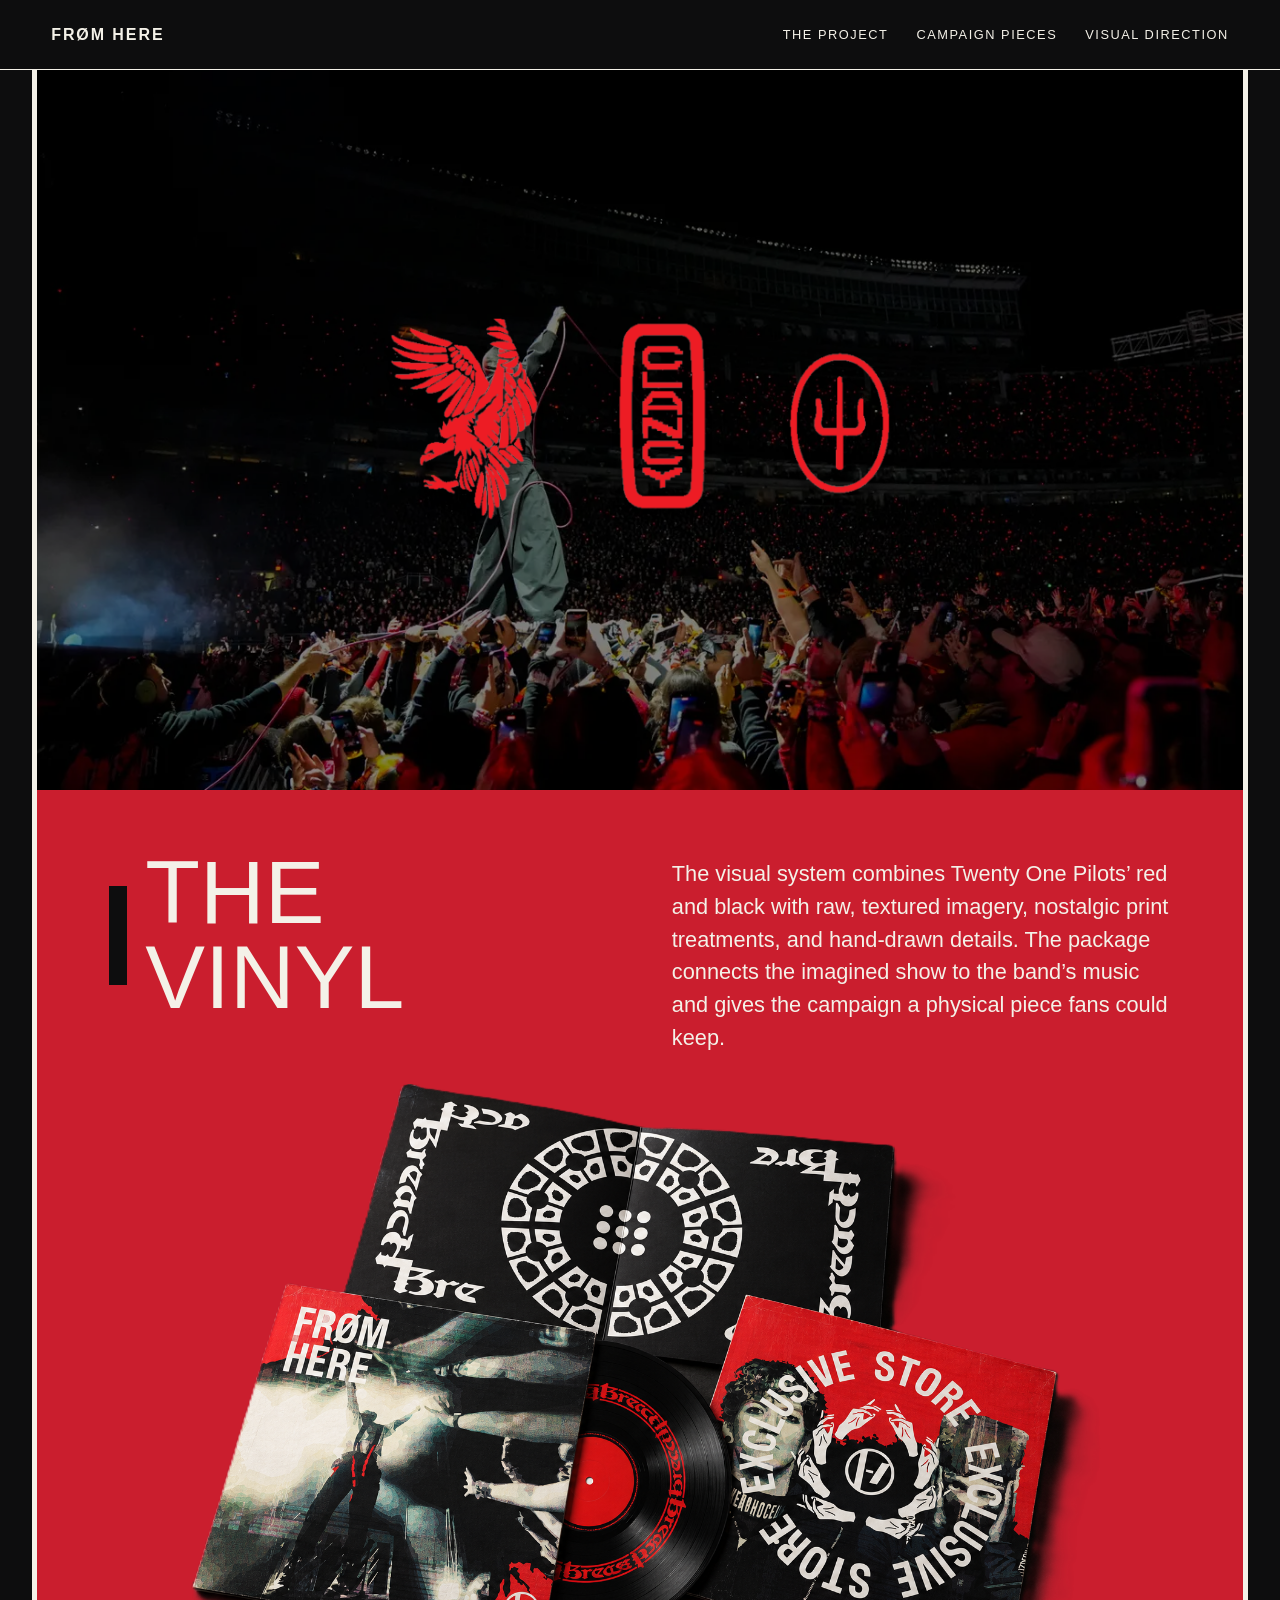
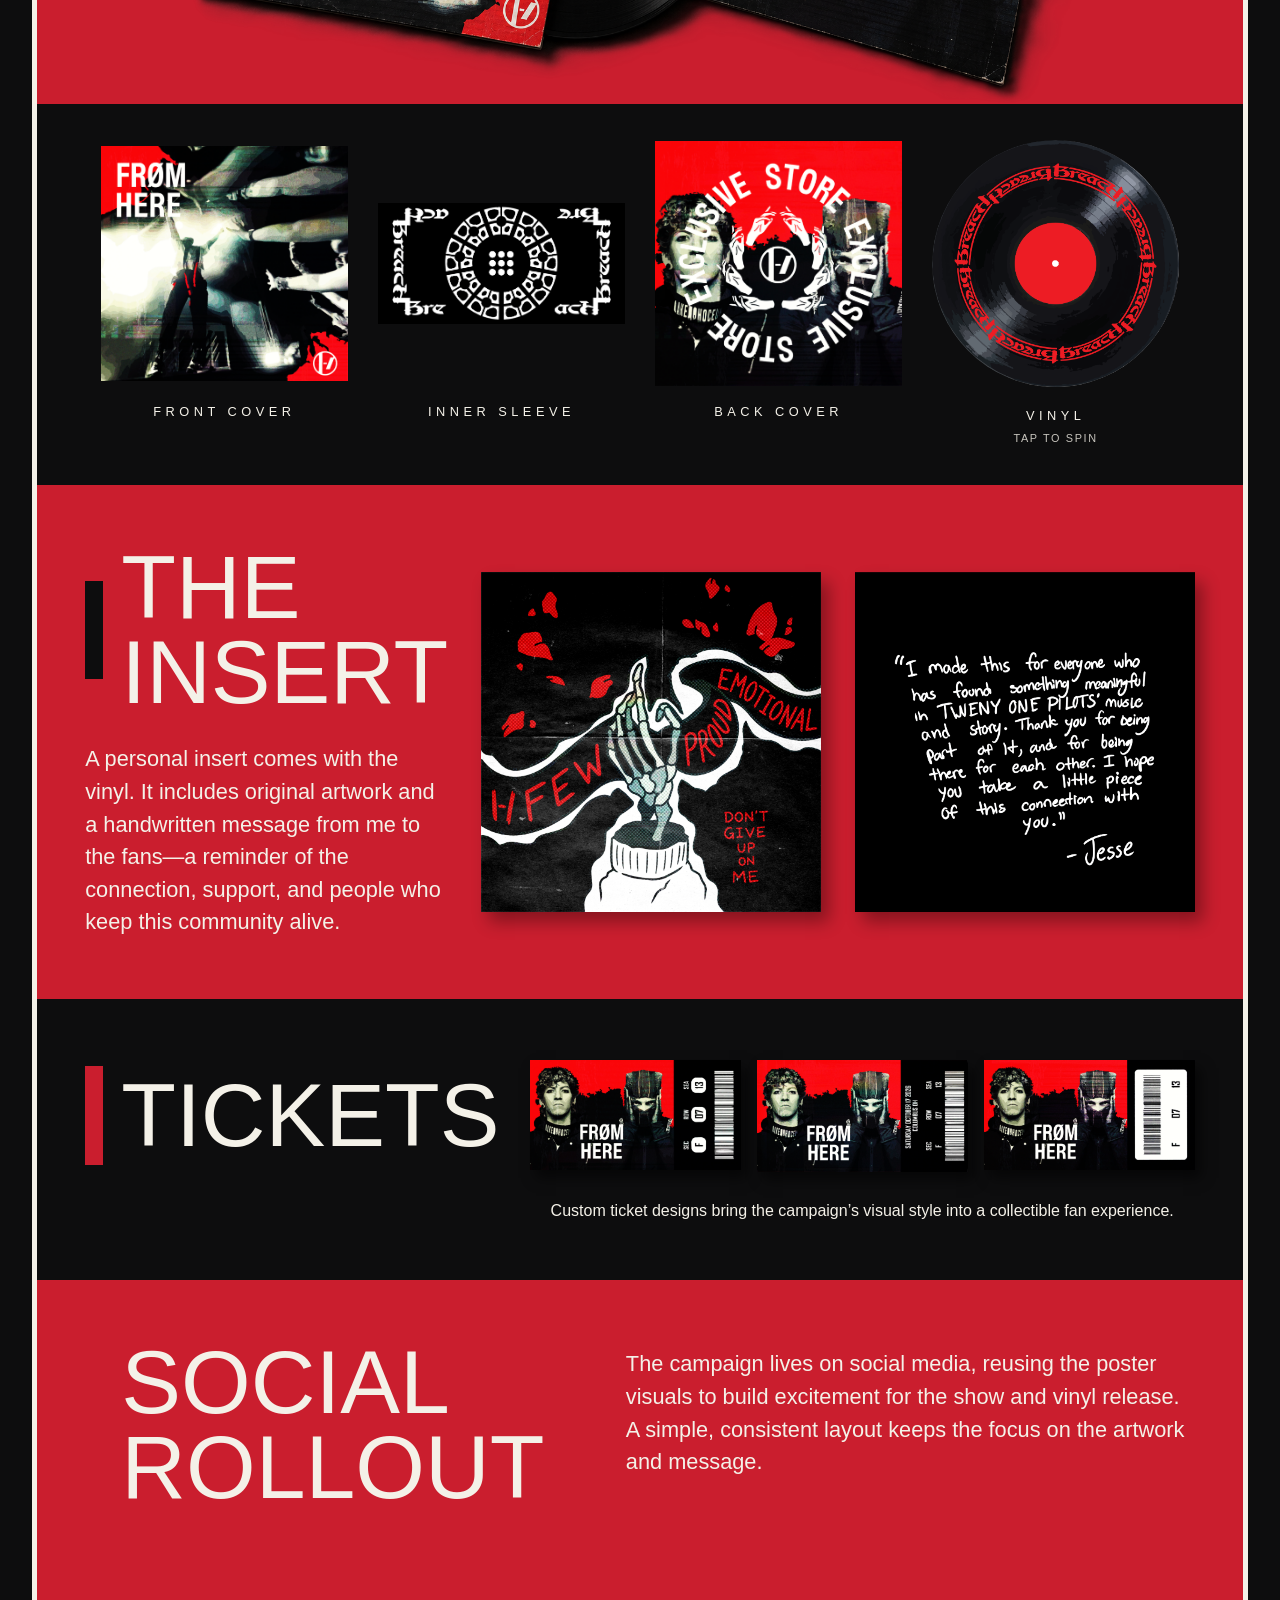
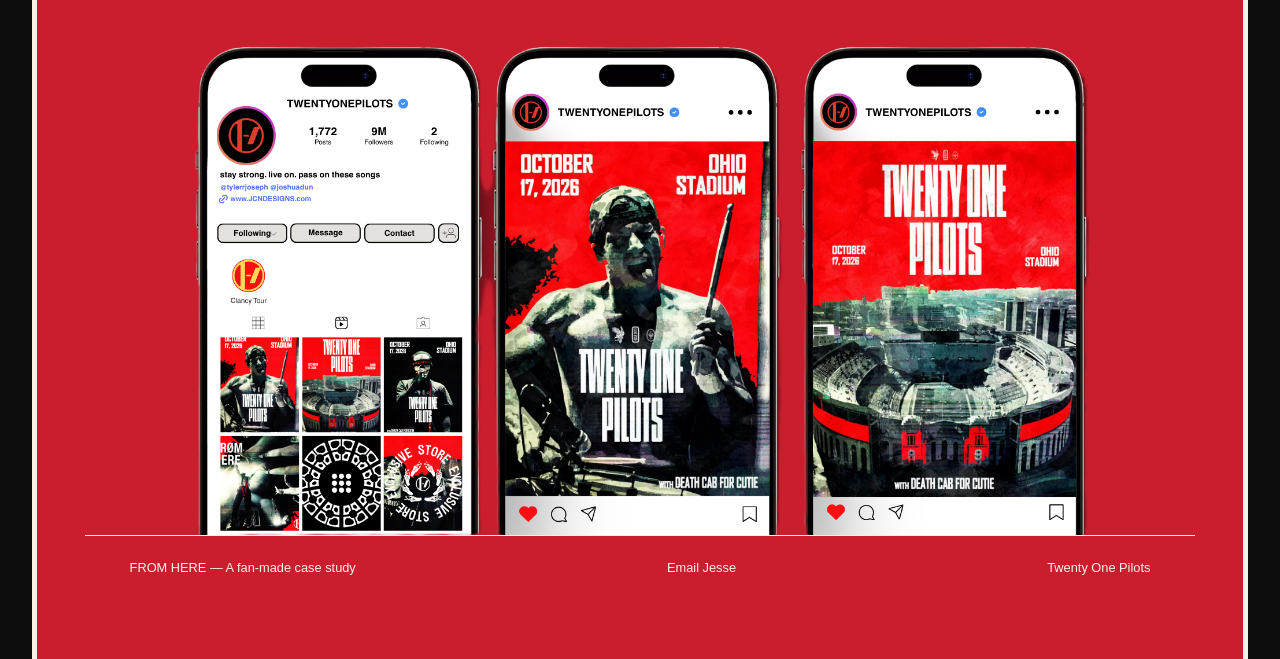
==== page2.html @ 06adb89f "FIRST DRAFT" ====
<!DOCTYPE html>
<html lang="en">
<head>
  <meta charset="UTF-8">
  <meta name="viewport" content="width=device-width, initial-scale=1.0">
  <title>FROM HERE | Campaign Pieces</title>
  <link rel="stylesheet" href="page2.css">
  <script src="page2.js" defer></script>
</head>

<body>
  <header class="site-header">
    <a class="wordmark" href="index.html">FRØM HERE</a>

    <button class="menu-button" aria-expanded="false" aria-controls="main-nav">
      Menu
    </button>

    <nav class="main-nav" id="main-nav" aria-label="Main navigation">
      <a href="index.html">The Project</a>
      <a href="page2.html" aria-current="page">Campaign Pieces</a>
      <a href="page3.html">Visual Direction</a>
    </nav>
  </header>

  <main class="page-frame">

    <!-- Concert image and campaign symbols -->
    <section class="concert-divider" aria-label="Concert campaign artwork">
      <img class="divider-photo"
           src="OH Web Page 2.webp"
           alt="Black-and-white concert crowd and stage">

     <div class="campaign-marks">
  <img src="SYMBOLS.png"
       alt="Three red campaign symbols: a bird, the Clancy mark, and a trident">
      </div>
    </section>

    <!-- Vinyl package -->
    <section class="vinyl-section">
      <div class="vinyl-intro">
        <h1><span></span>The Vinyl</h1>
        <p>
          The visual system combines Twenty One Pilots’ red and black with raw,
          textured imagery, nostalgic print treatments, and hand-drawn details.
          The package connects the imagined show to the band’s music and gives
          the campaign a physical piece fans could keep.
        </p>
      </div>

      <img class="vinyl-hero"
           src="Top Album Mockup.png"
           alt="Mockup of the custom FROM HERE Breach vinyl package">

      <div class="vinyl-details">
        <figure>
          <img src="Album Cover (final edit).png" alt="Front cover of the custom vinyl sleeve">
          <figcaption>Front Cover</figcaption>
        </figure>

        <figure>
          <img src="Inside Album.png" alt="Inner sleeve with the circular campaign mark">
          <figcaption>Inner Sleeve</figcaption>
        </figure>

        <figure>
          <img src="Album Back (final edit).png" alt="Back cover of the vinyl package">
          <figcaption>Back Cover</figcaption>
        </figure>

        <figure class="record-figure">
          <button
            class="record-button"
            id="vinylRecord"
            type="button"
            aria-pressed="false"
            aria-label="Tap to spin the vinyl record">
            <img src="Vinyl Disk NO BG.png" alt="">
          </button>
          <figcaption>Vinyl<br><span>Tap to spin</span></figcaption>
        </figure>
      </div>
    </section>

    <!-- Insert and handwritten note -->
    <section class="insert-section">
      <div class="insert-copy">
        <h2><span></span>The Insert</h2>
        <p>
          A personal insert comes with the vinyl. It includes original artwork
          and a handwritten message from me to the fans—a reminder of the
          connection, support, and people who keep this community alive.
        </p>
      </div>

      <figure>
        <img src="FEWPROUDEMOTIONAL (2).png"
             alt="Hand-drawn insert artwork with skeleton hands and red lettering">
      </figure>

      <figure>
        <img src="Drawing TOP 1.png"
             alt="Handwritten message to fans on a black background">
      </figure>
    </section>

    <!-- Ticket designs -->
    <section class="tickets-section">
      <h2><span></span>Tickets</h2>

      <div class="ticket-gallery">
        <img src="TICKET 1.png" alt="First FROM HERE concert ticket design">
        <img src="TICKET 2.png" alt="Second FROM HERE concert ticket design">
        <img src="TICKET 3.png" alt="Third FROM HERE concert ticket design">
      </div>

      <p class="ticket-caption">
        Custom ticket designs bring the campaign’s visual style into a
        collectible fan experience.
      </p>
    </section>

    <!-- Social media rollout -->
    <section class="social-section">
      <div class="social-heading">
        <h2><span></span>Social Rollout</h2>
        <p>
          The campaign lives on social media, reusing the poster visuals to
          build excitement for the show and vinyl release. A simple, consistent
          layout keeps the focus on the artwork and message.
        </p>
      </div>

     <div class="social-image">
  <img
    src="SOCIAL MOCKUPS.png"
    alt="Three phone mockups showing the FROM HERE social media profile and campaign posts">
</div>

  <footer class="site-footer">
    <span>FROM HERE — A fan-made case study</span>
    <a href="mailto:jcn_designs@gmail.com">Email Jesse</a>
    <a href="https://www.twentyonepilots.com/" target="_blank" rel="noopener">
      Twenty One Pilots
    </a>
  </footer>
</body>
</html>
---- page2.css ----
:root {
  --red: #ca1e2e;
  --black: #0d0d0e;
  --cream: #f4f1e8;
}

* {
  box-sizing: border-box;
}

body {
  margin: 0;
  background: var(--black);
  color: var(--cream);
  font-family: Arial, Helvetica, sans-serif;
}

img {
  display: block;
  max-width: 100%;
}

.site-header {
  min-height: 70px;
  padding: 16px 4%;
  display: flex;
  align-items: center;
  justify-content: space-between;
  gap: 24px;
  background: var(--black);
  border-bottom: 1px solid var(--cream);
}

.wordmark,
.main-nav a {
  color: var(--cream);
  text-decoration: none;
  text-transform: uppercase;
  letter-spacing: 0.12em;
  font-size: 0.8rem;
}

.wordmark {
  font-weight: bold;
  font-size: 1rem;
}

.main-nav {
  display: flex;
  gap: 28px;
}

.main-nav a:hover,
.site-footer a:hover {
  color: var(--red);
}

.menu-button {
  display: none;
}

.page-frame {
  margin: 0 2.5%;
  border-left: 5px solid var(--cream);
  border-right: 5px solid var(--cream);
}

h1,
h2 {
  font-family: Impact, "Arial Narrow", sans-serif;
  font-weight: 400;
  text-transform: uppercase;
  line-height: 0.95;
}

.concert-divider {
  min-height: 80vh;
  position: relative;
  overflow: hidden;
  background: var(--black);
}

.divider-photo {
  width: 100%;
  height: 80vh;
  object-fit: cover;
  filter: brightness(0.55);
}

.campaign-marks {
  position: absolute;
  inset: 0;
  display: flex;
  align-items: center;
  justify-content: center;
  gap: clamp(18px, 7vw, 110px);
  padding: 5%;
}

.campaign-marks img {
  width: clamp(80px, 17vw, 250px);
  max-height: 45vh;
  object-fit: contain;
}

.vinyl-section {
  background: var(--red);
  color: var(--cream);
  padding: 5% 6% 0;
}

.vinyl-intro {
  display: grid;
  grid-template-columns: 1fr 1fr;
  gap: 6%;
  align-items: start;
}

.vinyl-intro h1,
.insert-copy h2,
.tickets-section h2,
.social-heading h2 {
  display: flex;
  align-items: center;
  gap: 18px;
  margin: 0;
  font-size: clamp(3rem, 7vw, 7rem);
}

.vinyl-intro h1 span,
.insert-copy h2 span,
.tickets-section h2 span,
.social-heading h2 span {
  display: inline-block;
  width: 18px;
  height: 1.1em;
  flex: 0 0 18px;
  background: var(--black);
}

.vinyl-intro p,
.insert-copy p,
.social-heading p {
  margin: 8px 0 0;
  font-size: clamp(1rem, 1.7vw, 1.4rem);
  line-height: 1.5;
}

.vinyl-hero {
  width: min(100%, 1100px);
  max-height: 620px;
  object-fit: contain;
  margin: 30px auto 0;
}

.vinyl-details {
  margin: 0 -6.8%;
  padding: 36px 6%;
  background: var(--black);
  display: grid;
  grid-template-columns: repeat(4, 1fr);
  align-items: start;
  gap: 30px;
}

.vinyl-details figure {
  margin: 0;
  text-align: center;
}

.vinyl-details figure > img,
.record-button img {
  width: 100%;
  aspect-ratio: 1;
  object-fit: contain;
}

.vinyl-details figcaption {
  margin-top: 14px;
  text-transform: uppercase;
  letter-spacing: 0.35em;
  font-size: 0.8rem;
  line-height: 1.7;
}

.vinyl-details figcaption span {
  color: #c7c4bd;
  font-size: 0.68rem;
  letter-spacing: 0.15em;
}

.record-button {
  width: 100%;
  padding: 0;
  border: 0;
  background: transparent;
  cursor: pointer;
}

.record-button img {
  border-radius: 50%;
}

.record-button:focus-visible {
  outline: 3px solid var(--cream);
  outline-offset: 6px;
}

.record-button.is-spinning img {
  animation: spin-record 2.4s linear infinite;
}

@keyframes spin-record {
  to {
    transform: rotate(360deg);
  }
}

.insert-section {
  display: grid;
  grid-template-columns: 0.85fr 1fr 1fr;
  gap: 3%;
  padding: 5% 4%;
  background: var(--red);
  align-items: center;
}

.insert-copy p {
  max-width: 420px;
  margin-top: 28px;
}

.insert-section figure {
  margin: 0;
}

.insert-section figure img {
  width: 100%;
  aspect-ratio: 1;
  object-fit: cover;
  box-shadow: 8px 10px 16px #0005;
}

.tickets-section {
  padding: 5% 4%;
  background: var(--black);
  display: grid;
  grid-template-columns: 0.7fr 2fr;
  gap: 30px;
  align-items: center;
}

.tickets-section h2 span,
.social-heading h2 span {
  background: var(--red);
}

.ticket-gallery {
  display: grid;
  grid-template-columns: repeat(3, 1fr);
  gap: 16px;
}

.ticket-gallery img {
  width: 100%;
  box-shadow: 6px 8px 12px #0008;
}

.ticket-caption {
  grid-column: 2;
  margin: 0;
  text-align: center;
  font-size: 1rem;
}

.social-section {
  padding: 5% 4%;
  background: var(--red);
}

.social-heading {
  display: grid;
  grid-template-columns: 1fr 1.2fr;
  gap: 6%;
  align-items: start;
}

.phone-row {
  display: grid;
  grid-template-columns: repeat(3, minmax(0, 1fr));
  gap: 28px;
  max-width: 1400px;
  margin: 38px auto 0;
  align-items: start;
}

.phone {
  margin: 0;
  padding: 10px;
  border: 4px solid #111;
  border-radius: 42px;
  background: #111;
  box-shadow: 10px 14px 20px #0005;
}

.phone img {
  width: 100%;
  border-radius: 30px;
}

.site-footer {
  display: flex;
  flex-wrap: wrap;
  justify-content: space-between;
  gap: 18px;
  padding: 24px 4%;
  border-top: 1px solid var(--cream);
  font-size: 0.8rem;
}

.site-footer a {
  color: var(--cream);
  text-decoration: none;
}

@media (max-width: 750px) {
  .site-header {
    flex-wrap: wrap;
  }

  .menu-button {
    display: block;
    padding: 8px 12px;
    border: 1px solid var(--cream);
    background: transparent;
    color: var(--cream);
    text-transform: uppercase;
  }

  .main-nav {
    display: none;
    width: 100%;
    flex-direction: column;
    gap: 16px;
    padding: 12px 0;
  }

  .main-nav.is-open {
    display: flex;
  }

  .concert-divider,
  .divider-photo {
    min-height: 55vh;
    height: 55vh;
  }

  .vinyl-intro,
  .social-heading {
    grid-template-columns: 1fr;
    gap: 22px;
  }

  .vinyl-details {
    grid-template-columns: repeat(2, 1fr);
  }

  .insert-section {
    grid-template-columns: 1fr 1fr;
  }

  .insert-copy {
    grid-column: 1 / -1;
  }

  .tickets-section {
    grid-template-columns: 1fr;
  }

  .ticket-caption {
    grid-column: 1;
  }

  .social-image {
  max-width: 1500px;
  margin: 38px auto 0;
}

.social-image img {
  display: block;
  width: 100%;
  height: auto;
}

  .phone img {
    border-radius: 18px;
  }

  .site-footer {
    flex-direction: column;
  }
}

@media (max-width: 480px) {
  .insert-section,
  .ticket-gallery {
    grid-template-columns: 1fr;
  }

  .phone-row {
    grid-template-columns: 1fr;
    max-width: 300px;
  }

  .campaign-marks img {
    width: 25%;
  }
}
.campaign-marks img {
  width: min(70vw, 1000px);
  max-height: 60vh;
  object-fit: contain;
}
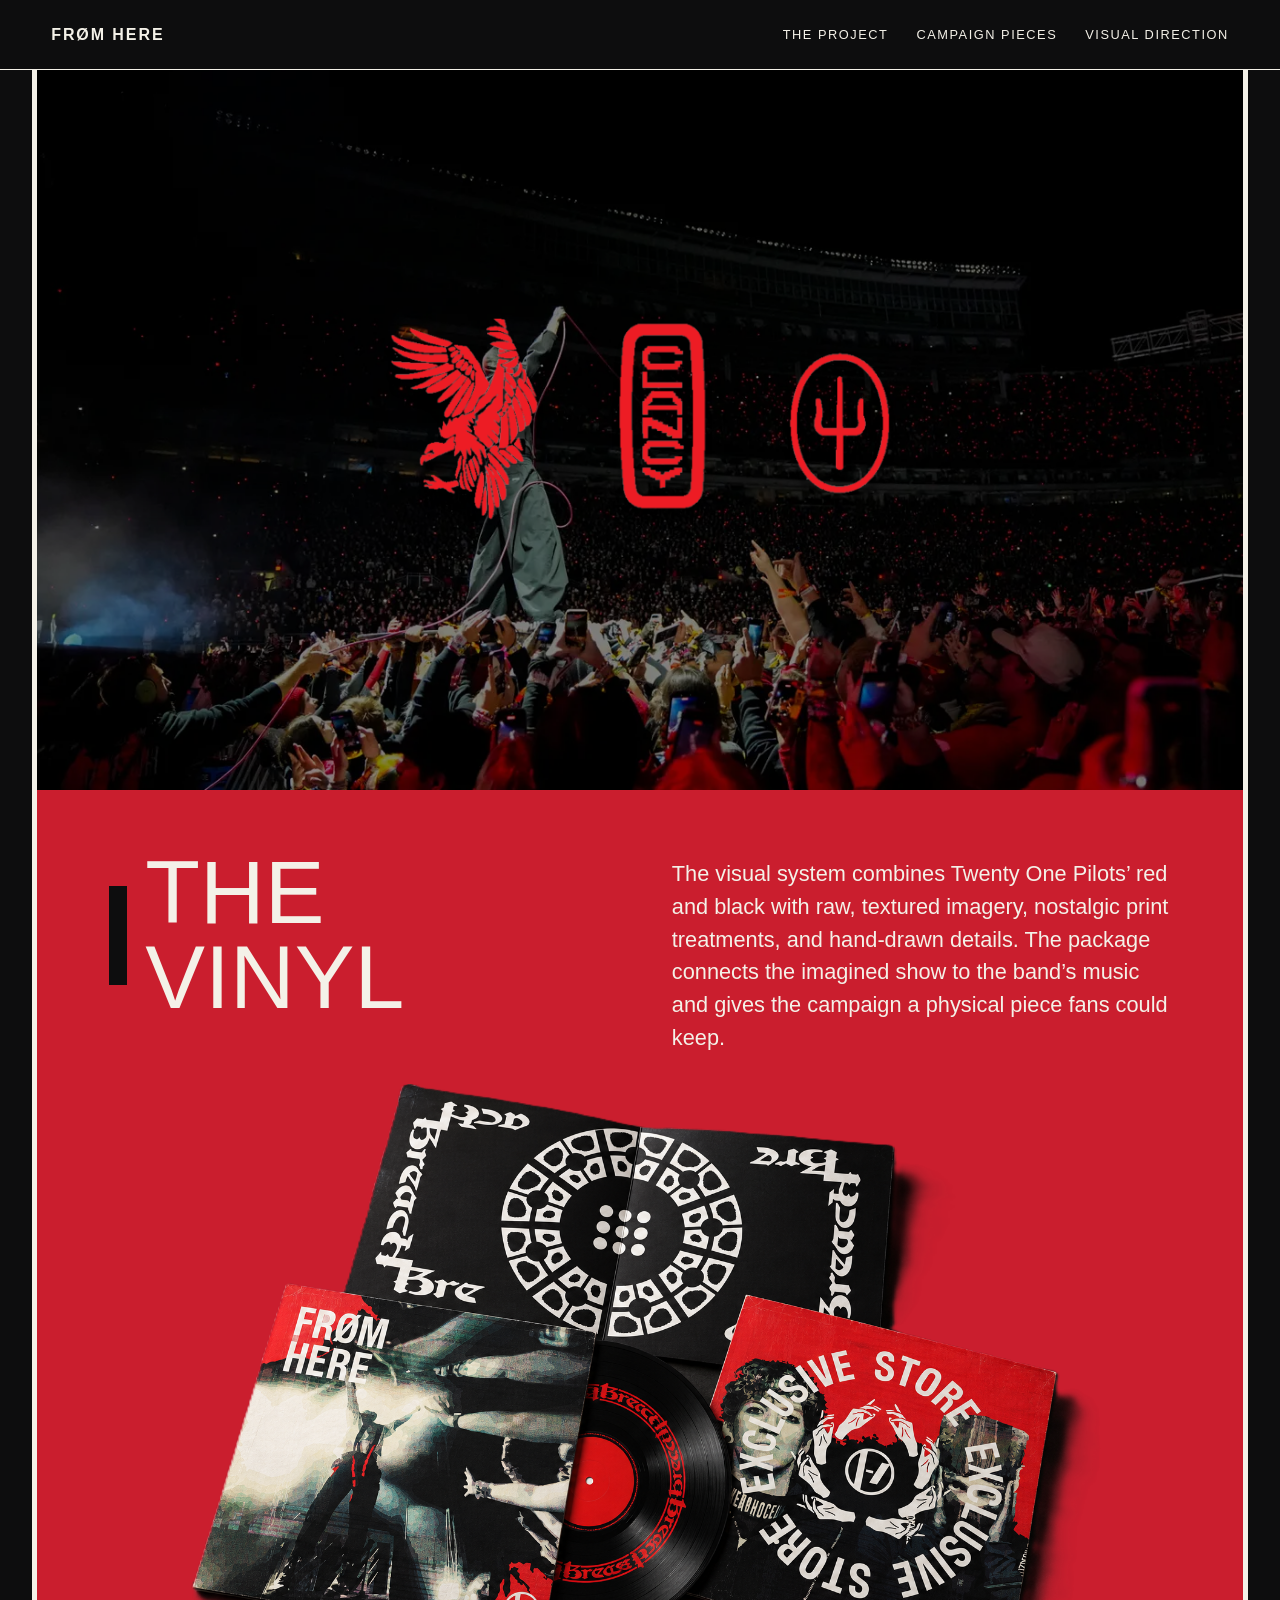
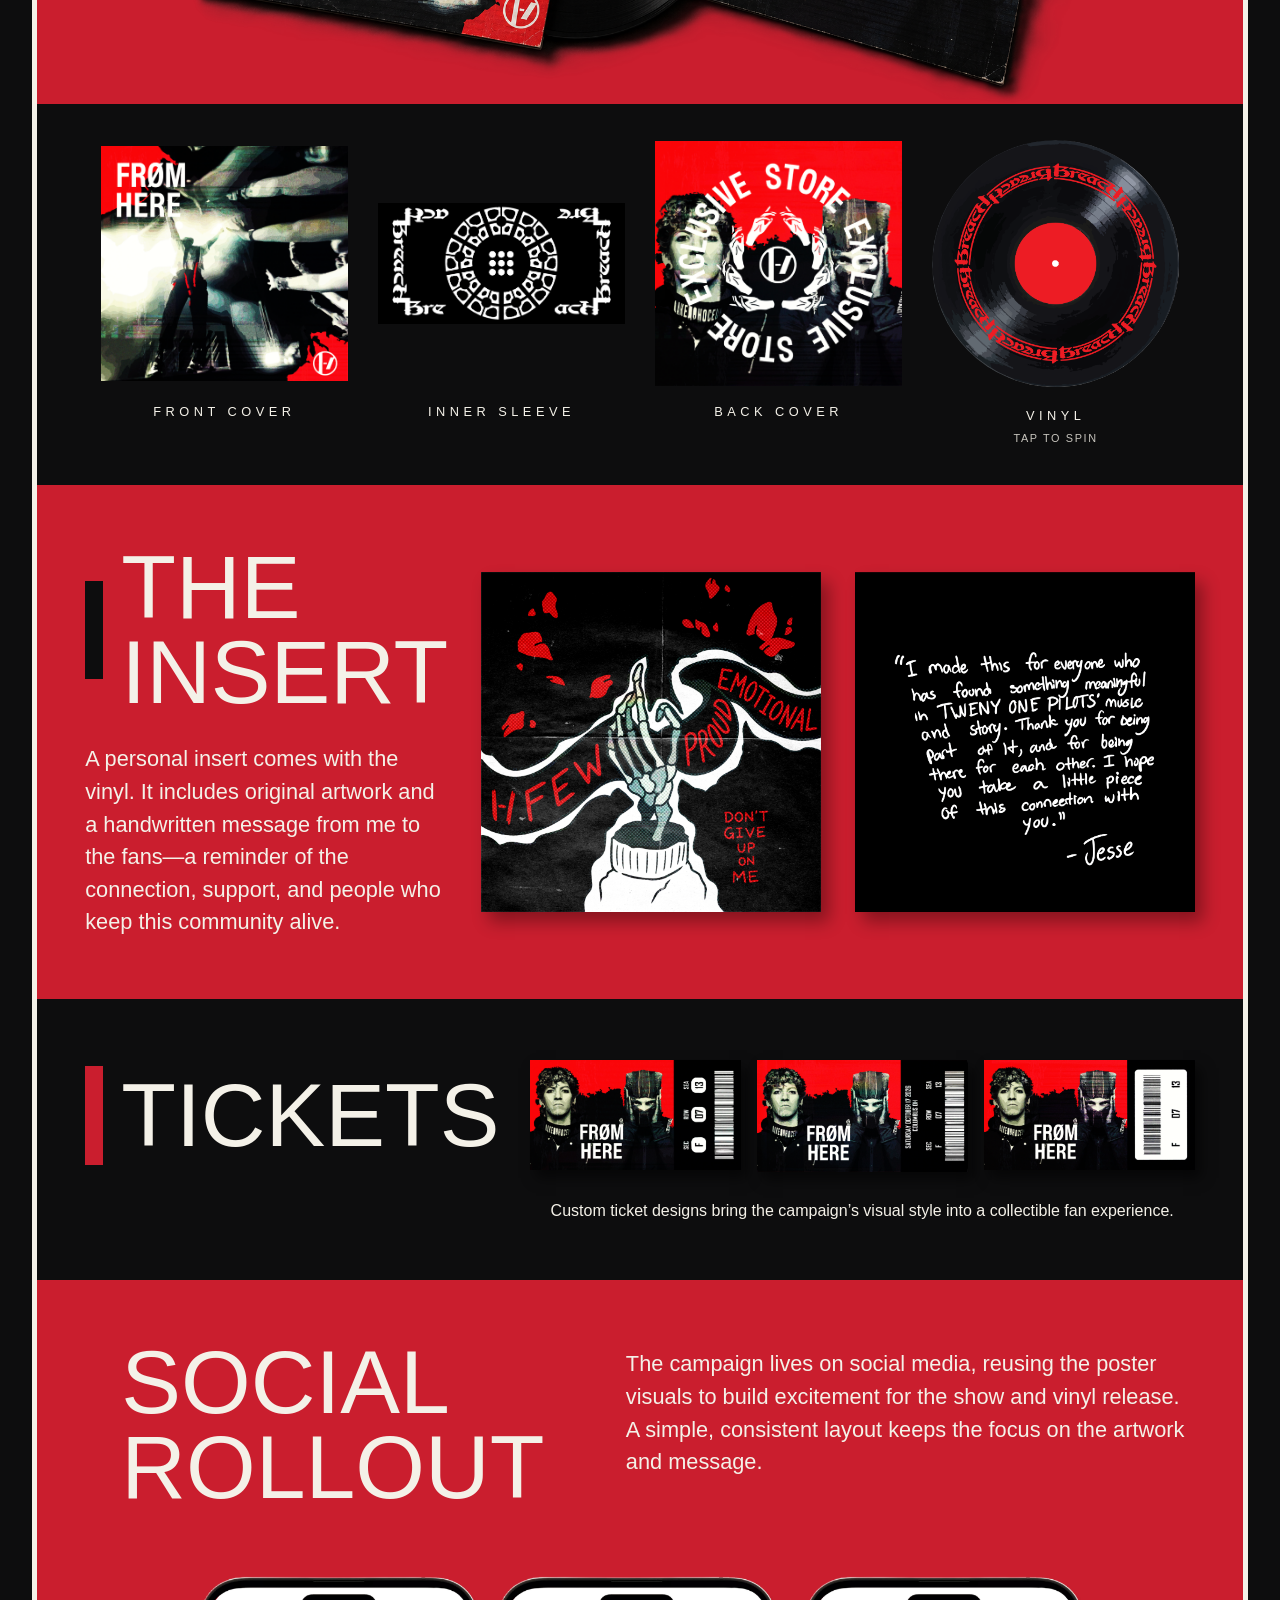
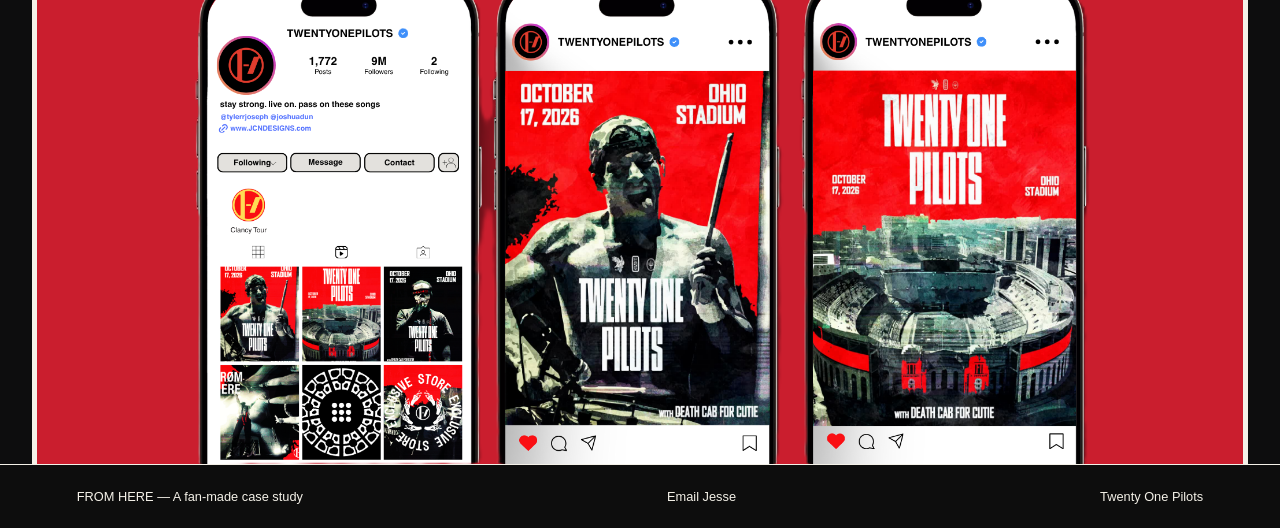
==== commit cbf591aa: "Draft 2" ====
--- a/page2.html
+++ b/page2.html
@@ -121,7 +121,7 @@
       </p>
     </section>
 
-    <!-- Social media rollout -->
+        <!-- Social media rollout -->
     <section class="social-section">
       <div class="social-heading">
         <h2><span></span>Social Rollout</h2>
@@ -132,11 +132,14 @@
         </p>
       </div>
 
-     <div class="social-image">
-  <img
-    src="SOCIAL MOCKUPS.png"
-    alt="Three phone mockups showing the FROM HERE social media profile and campaign posts">
-</div>
+      <div class="social-image">
+        <img
+          src="SOCIAL MOCKUPS.png"
+          alt="Three phone mockups showing the FROM HERE social media profile and campaign posts"
+        >
+      </div>
+    </section>
+  </main>
 
   <footer class="site-footer">
     <span>FROM HERE — A fan-made case study</span>
--- a/page2.css
+++ b/page2.css
@@ -420,4 +420,83 @@
   width: min(70vw, 1000px);
   max-height: 60vh;
   object-fit: contain;
+}
+.social-section {
+  padding-bottom: 0;
+}
+
+.social-heading {
+  margin-bottom: 16px;
+  padding-bottom: 0;
+}
+
+.social-image {
+  margin: 0;
+  padding: 0;
+  line-height: 0;
+}
+
+.social-image img {
+  display: block;
+  width: 100%;
+  height: auto;
+  margin: 0;
+  border: 0;
+  box-shadow: none;
+}
+
+.site-footer {
+  display: flex;
+  justify-content: space-between;
+  align-items: center;
+  gap: 20px;
+  box-sizing: border-box;
+  width: 100%;
+  margin: 0;
+  padding: 24px 6%;
+  background: #0d0d0d;
+  color: #f4f1e8;
+}
+
+.site-footer a {
+  color: #f4f1e8;
+}
+
+.social-section {
+  display: flex !important;
+  flex-direction: column !important;
+  gap: 16px !important;
+  height: auto !important;
+  min-height: 0 !important;
+}
+
+.social-heading,
+.social-image {
+  margin: 0 !important;
+  padding: 0 !important;
+}
+
+.social-image {
+  height: min(700px, 42vw) !important;
+  overflow: hidden;
+}
+
+.social-image img {
+  display: block;
+  width: 100% !important;
+  height: 100% !important;
+  object-fit: cover !important;
+  object-position: center bottom !important;
+}
+
+@media (max-width: 700px) {
+  .social-image {
+    height: auto !important;
+    overflow: visible;
+  }
+
+  .social-image img {
+    height: auto !important;
+    object-fit: contain !important;
+  }
 }
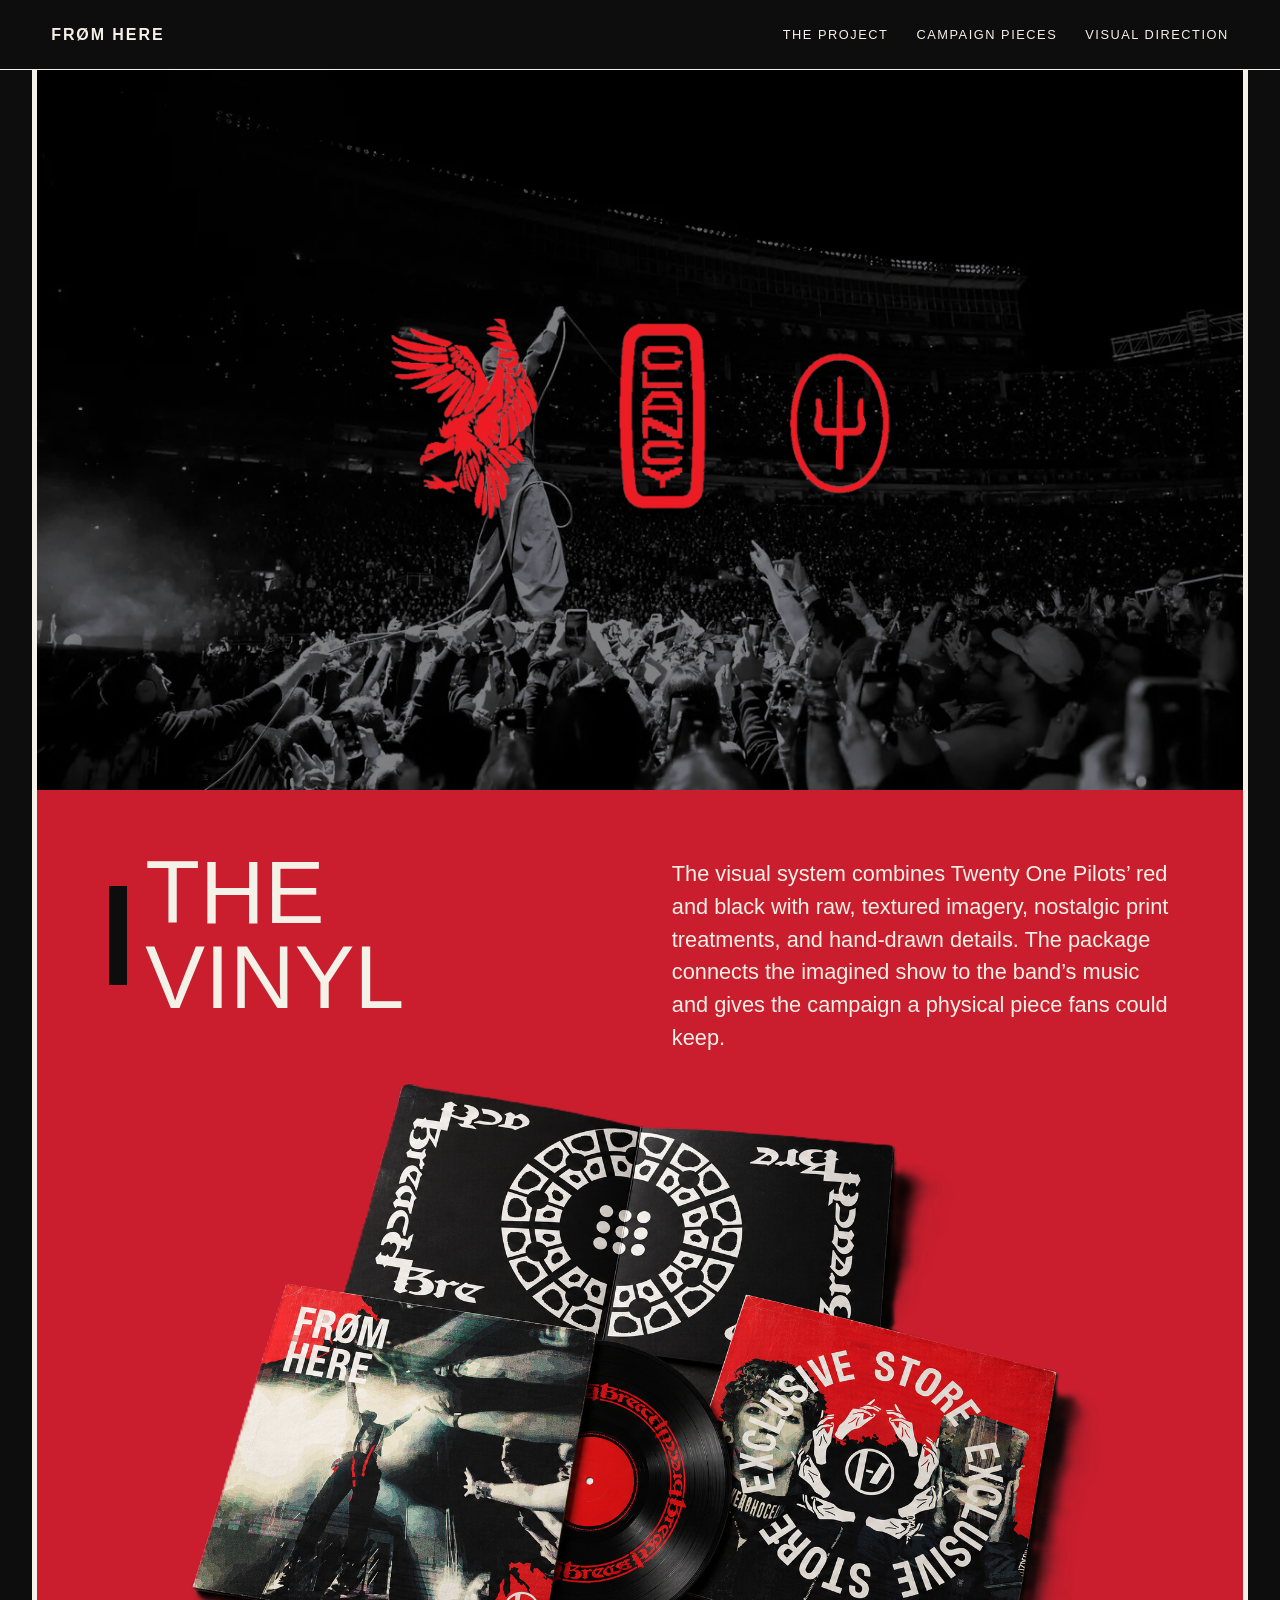
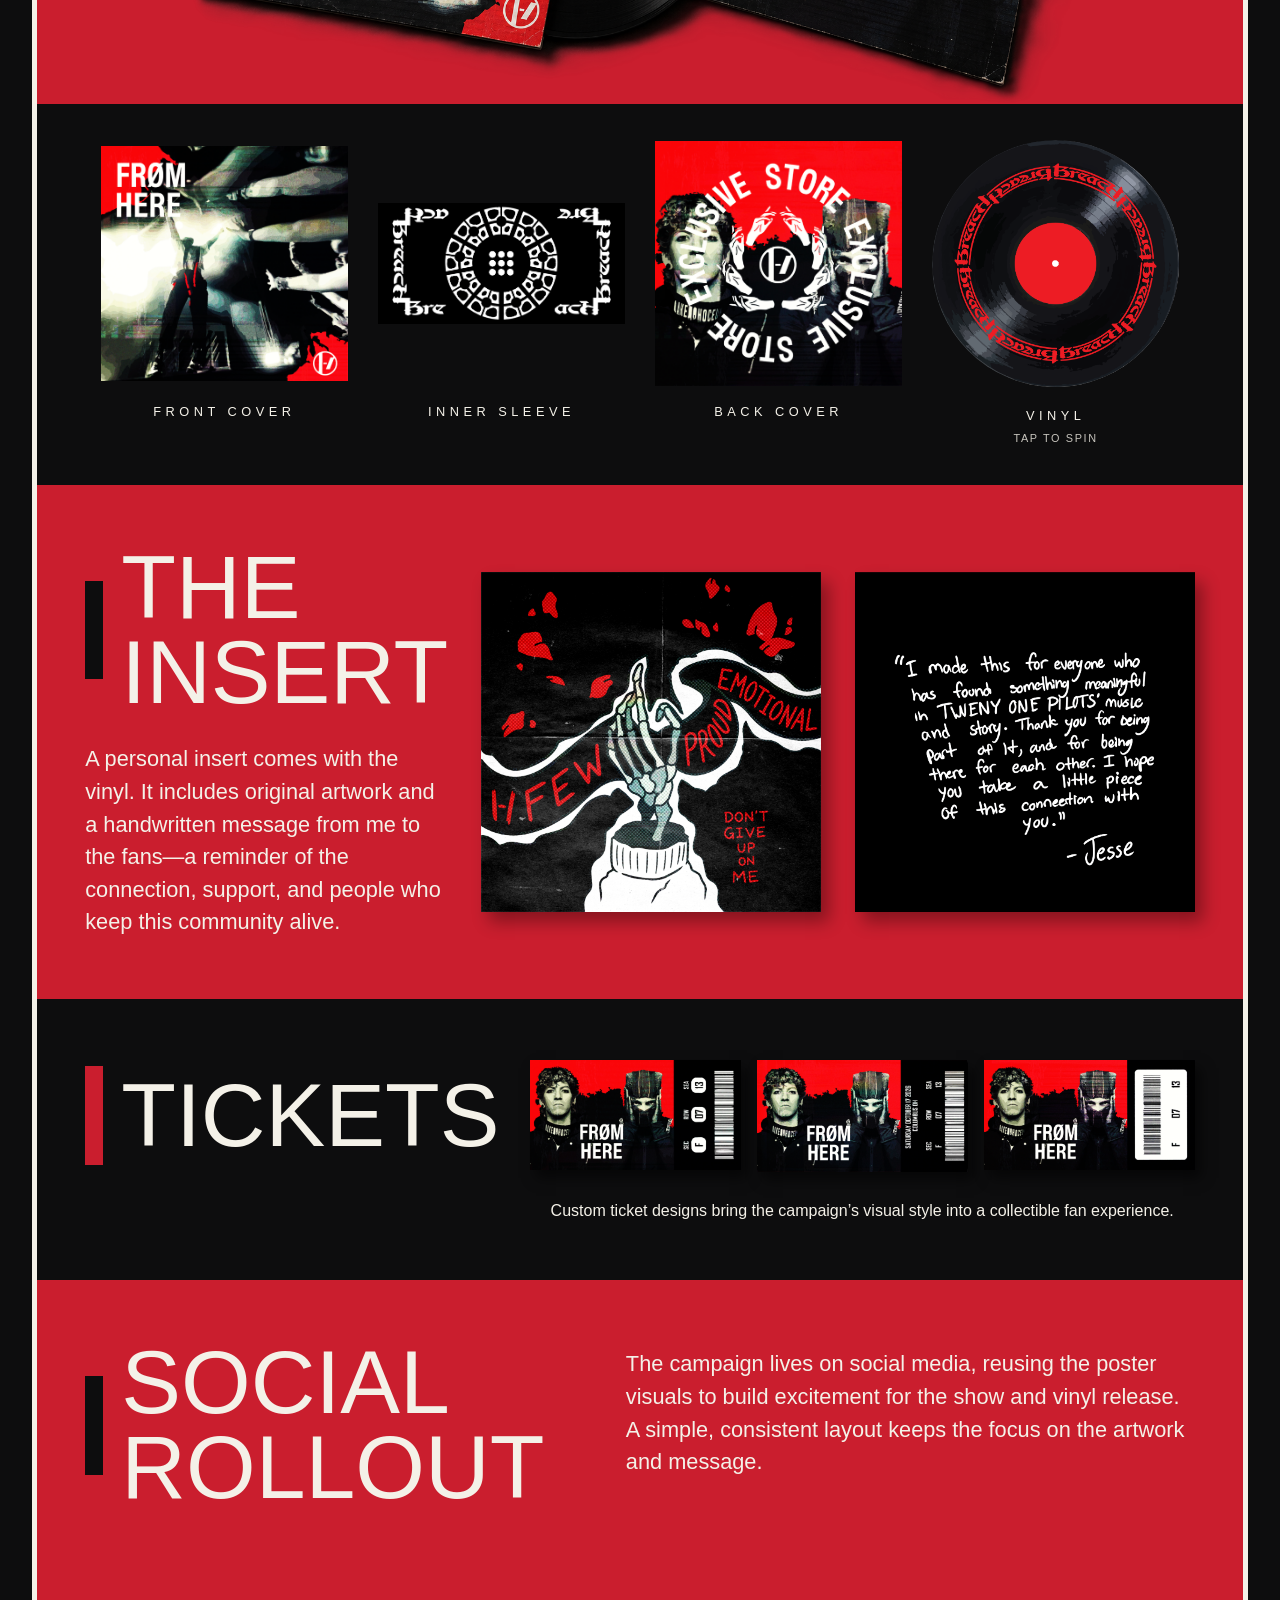
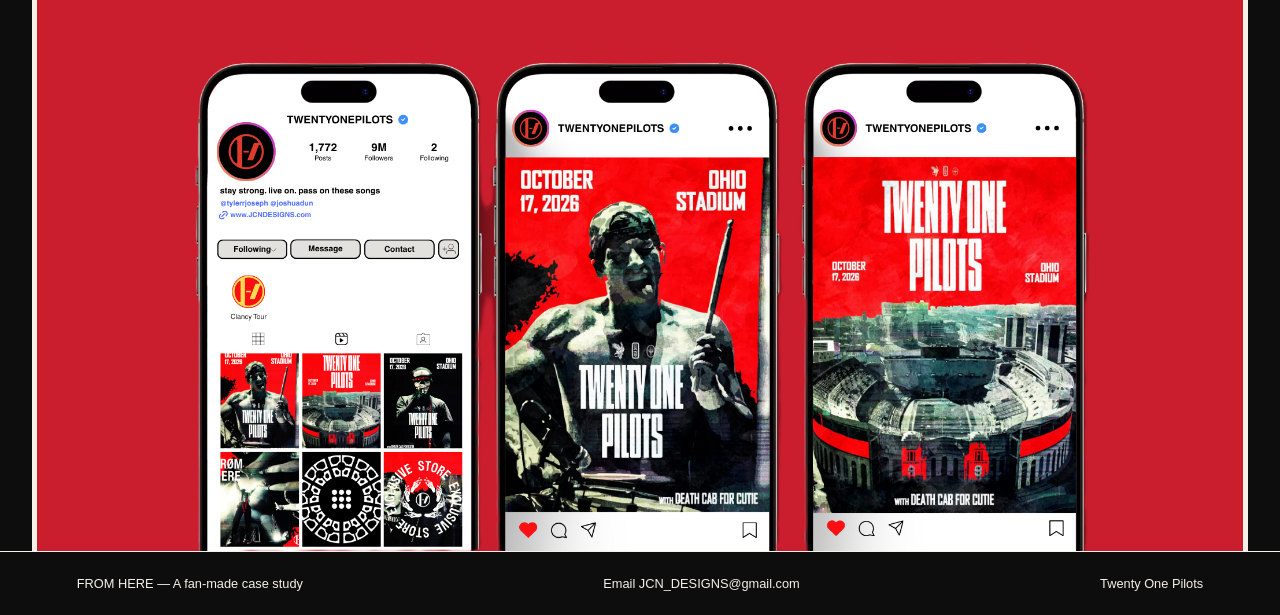
==== commit 01a5f6cd: "FINAL DRAFT" ====
--- a/page2.html
+++ b/page2.html
@@ -28,7 +28,7 @@
     <!-- Concert image and campaign symbols -->
     <section class="concert-divider" aria-label="Concert campaign artwork">
       <img class="divider-photo"
-           src="OH Web Page 2.webp"
+           src="OH Web Page 2.jpg"
            alt="Black-and-white concert crowd and stage">
 
      <div class="campaign-marks">
@@ -82,6 +82,7 @@
         </figure>
       </div>
     </section>
+    <audio id="oneWayAudio" src="YTSave.to_YouTube_Media_lbcpWOiwk5E_Twenty-One-Pilots-One-Way-Official-Audio_011_vbr.mp3" preload="none"></audio>
 
     <!-- Insert and handwritten note -->
     <section class="insert-section">
@@ -143,7 +144,7 @@
 
   <footer class="site-footer">
     <span>FROM HERE — A fan-made case study</span>
-    <a href="mailto:jcn_designs@gmail.com">Email Jesse</a>
+    <a href="mailto:jcn_designs@gmail.com">Email JCN_DESIGNS@gmail.com</a>
     <a href="https://www.twentyonepilots.com/" target="_blank" rel="noopener">
       Twenty One Pilots
     </a>
--- a/page2.css
+++ b/page2.css
@@ -499,4 +499,64 @@
     height: auto !important;
     object-fit: contain !important;
   }
+}
+.divider-photo,
+.campaign-marks img,
+.vinyl-hero,
+.vinyl-details figure:not(.record-figure) img,
+.insert-section figure img,
+.ticket-gallery img,
+.social-image img {
+  transition: transform 250ms ease, filter 250ms ease;
+  transform-origin: center;
+}
+
+@media (hover: hover) {
+  .divider-photo:hover,
+  .campaign-marks img:hover,
+  .vinyl-hero:hover,
+  .vinyl-details figure:not(.record-figure) img:hover,
+  .insert-section figure img:hover,
+  .ticket-gallery img:hover,
+  .social-image img:hover {
+    transform: translateY(-6px) scale(1.02);
+    filter: drop-shadow(0 12px 12px rgba(0, 0, 0, 0.3));
+  }
+}
+
+@media (prefers-reduced-motion: reduce) {
+  .divider-photo,
+  .campaign-marks img,
+  .vinyl-hero,
+  .vinyl-details figure:not(.record-figure) img,
+  .insert-section figure img,
+  .ticket-gallery img,
+  .social-image img {
+    transition: none;
+  }
+}
+@media (hover: hover) {
+  .concert-divider:hover .divider-photo {
+    transform: translateY(-6px) scale(1.02);
+    filter: drop-shadow(0 12px 12px rgba(0, 0, 0, 0.3));
+  }
+}
+.social-section .social-image {
+  height: auto !important;
+  min-height: 0 !important;
+  max-height: none !important;
+  overflow: visible !important;
+}
+
+.social-section .social-image img {
+  display: block;
+  width: 100% !important;
+  height: auto !important;
+  max-height: none !important;
+  aspect-ratio: auto !important;
+  object-fit: contain !important;
+  object-position: center top !important;
+}
+.social-heading h2 span {
+  background: var(--black);
 }
